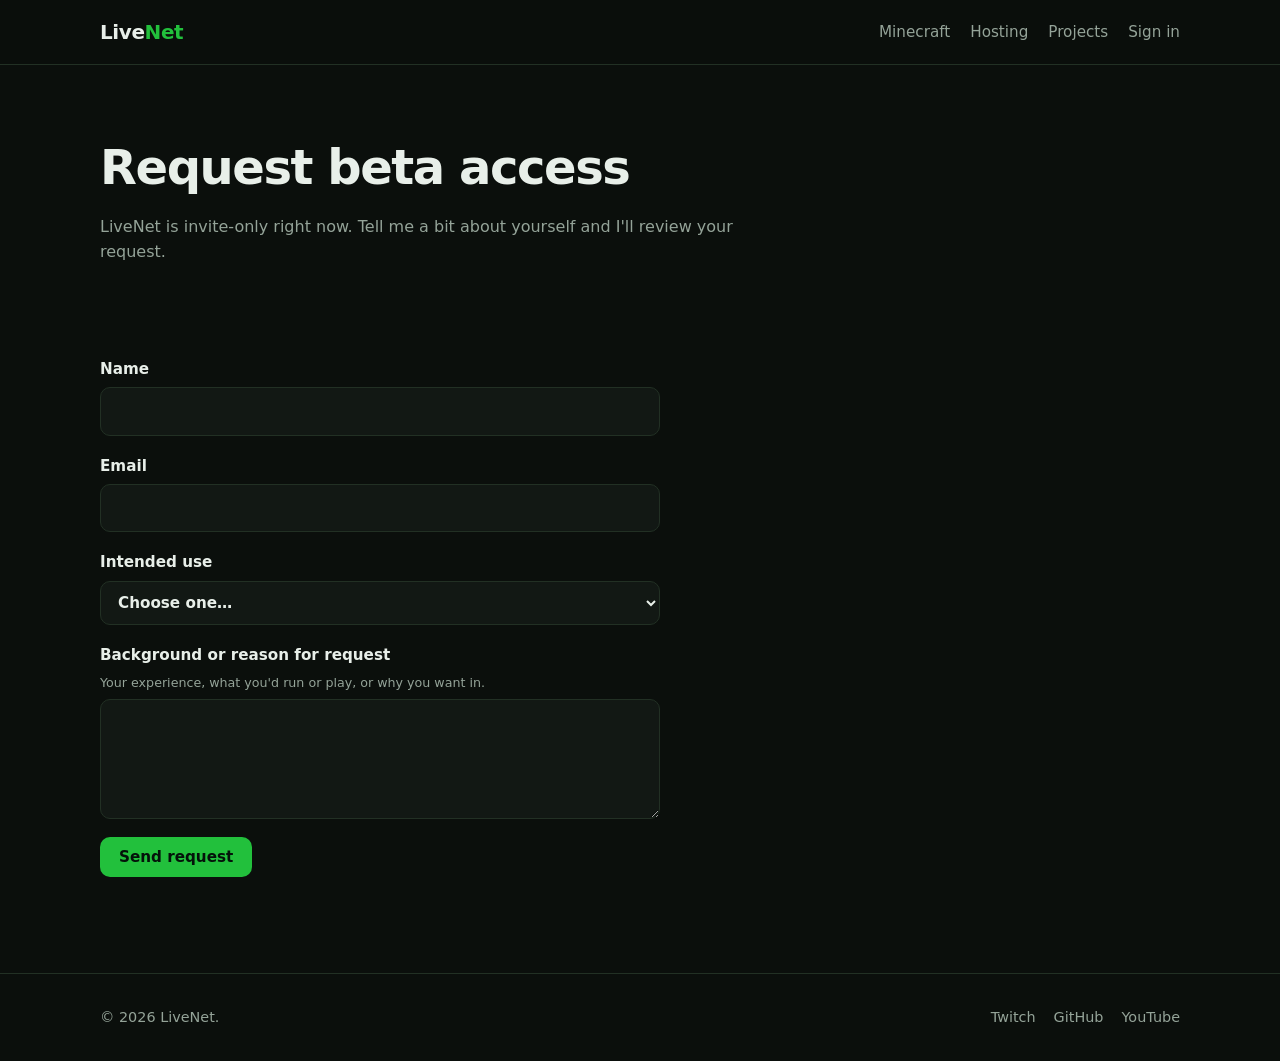
==== public/beta/index.html @ 6646d414 "Rebuild stylesheet on FRS four-lock scaling, add light theme Co-Authored-By: Claude Sonnet 5.5 <nore" ====
<!doctype html>
<html lang="en">
<head>
  <meta charset="utf-8">
  <meta name="viewport" content="width=device-width, initial-scale=1, viewport-fit=cover">
  <meta name="color-scheme" content="dark light">
  <title>Request beta access — LiveNet</title>
  <meta name="description" content="Request access to the LiveNet invite-only beta.">
  <link rel="icon" href="https://panel.livenet.host/livinglive234.ico">
  <link rel="stylesheet" href="/css/style.css">
</head>
<body>
  <header class="site-header">
    <div class="wrap">
      <a class="logo" href="/">Live<span>Net</span></a>
      <nav>
        <a href="/minecraft/">Minecraft</a>
        <a href="/hosting/">Hosting</a>
        <a href="/projects/">Projects</a>
        <a href="https://panel.livenet.host/login">Sign in</a>
      </nav>
    </div>
  </header>

  <main>
    <div class="wrap page-title">
      <h1>Request beta access</h1>
      <p class="lead">LiveNet is invite-only right now. Tell me a bit about yourself and I'll review your request.</p>
    </div>

    <section>
      <div class="wrap">
        <form id="beta-form" novalidate>
          <label>Name
            <input name="name" type="text" required maxlength="100" autocomplete="name">
          </label>
          <label>Email
            <input name="email" type="email" required maxlength="200" autocomplete="email">
          </label>
          <label>Intended use
            <select name="use" required>
              <option value="">Choose one…</option>
              <option>Minecraft network (playing)</option>
              <option>Game server hosting</option>
              <option>Both</option>
              <option>Other</option>
            </select>
          </label>
          <label>Background or reason for request
            <small>Your experience, what you'd run or play, or why you want in.</small>
            <textarea name="reason" required maxlength="2000"></textarea>
          </label>
          <!-- Honeypot: real people leave this empty -->
          <input class="hp" name="website" type="text" tabindex="-1" autocomplete="off" aria-hidden="true">
          <div id="status" class="status" role="status"></div>
          <div><button class="btn btn-primary" type="submit">Send request</button></div>
        </form>
      </div>
    </section>
  </main>

  <footer class="site-footer">
    <div class="wrap">
      <span>© 2026 LiveNet.</span>
      <div class="links">
        <a href="https://twitch.tv/Livinglive234" rel="noopener">Twitch</a>
        <a href="https://github.com/Livinglive234" rel="noopener">GitHub</a>
        <a href="https://youtube.com/@Livinglive234" rel="noopener">YouTube</a>
      </div>
    </div>
  </footer>

  <script src="/js/beta.js"></script>
</body>
</html>
---- css/style.css ----
/* LiveNet — shared styles.
   Change the brand color here and it updates everywhere. */
:root {
  --brand: #22c03c;
  --brand-dim: #178a2b;
  --accent: #9a32f4; /* purple from the LiveNet logo */
  --bg: #0b0f0c;
  --surface: #121814;
  --border: #223024;
  --text: #e8efe9;
  --muted: #94a398;
  --radius: 14px;
  --max: 1080px;
}

* { box-sizing: border-box; }

html { scroll-behavior: smooth; }

body {
  margin: 0;
  background: var(--bg);
  color: var(--text);
  font-family: Inter, system-ui, -apple-system, "Segoe UI", Roboto, sans-serif;
  line-height: 1.6;
}

a { color: var(--brand); text-decoration: none; }
a:hover { text-decoration: underline; }

.wrap { width: min(var(--max), 100% - 32px); margin-inline: auto; }

/* Header */
.site-header {
  position: sticky; top: 0; z-index: 10;
  background: rgba(11, 15, 12, 0.85);
  backdrop-filter: blur(10px);
  border-bottom: 1px solid var(--border);
}
.site-header .wrap {
  display: flex; align-items: center; justify-content: space-between;
  height: 64px; gap: 16px;
}
.logo { font-weight: 800; font-size: 1.25rem; color: var(--text); letter-spacing: -0.02em; }
.logo span { color: var(--brand); }
.logo:hover { text-decoration: none; }
nav { display: flex; align-items: center; gap: 20px; flex-wrap: wrap; }
nav a { color: var(--muted); font-size: 0.95rem; }
nav a:hover, nav a[aria-current="page"] { color: var(--text); text-decoration: none; }

/* Buttons */
.btn {
  display: inline-block; padding: 10px 18px; border-radius: 10px;
  font-weight: 600; font-size: 0.95rem; border: 1px solid transparent;
  cursor: pointer; font-family: inherit;
}
.btn:hover { text-decoration: none; }
.btn-primary { background: var(--brand); color: #04120a; }
.btn-primary:hover { background: #2fd84a; }
.btn-ghost { border-color: var(--border); color: var(--text); background: transparent; }
.btn-ghost:hover { border-color: var(--accent); }

/* Hero */
.hero { padding: 96px 0 72px; text-align: center; }
.hero h1 { font-size: clamp(2.4rem, 6vw, 4rem); line-height: 1.1; margin: 0 0 16px; letter-spacing: -0.03em; }
.hero h1 em {
  font-style: normal;
  background: linear-gradient(90deg, var(--brand), var(--accent));
  -webkit-background-clip: text; background-clip: text; color: transparent;
}
.hero p { color: var(--muted); font-size: 1.15rem; max-width: 620px; margin: 0 auto 28px; }
.hero .actions { display: flex; gap: 12px; justify-content: center; flex-wrap: wrap; }
.badge {
  display: inline-block; padding: 4px 12px; border: 1px solid var(--border);
  border-radius: 999px; color: var(--muted); font-size: 0.8rem; margin-bottom: 20px;
}
.badge::before { content: "● "; color: var(--accent); }

/* Sections and cards */
section { padding: 56px 0; }
section h2 { font-size: 1.8rem; margin: 0 0 8px; letter-spacing: -0.02em; }
.lead { color: var(--muted); margin: 0 0 28px; max-width: 640px; }

.grid { display: grid; gap: 16px; grid-template-columns: repeat(auto-fit, minmax(240px, 1fr)); }
.card {
  background: var(--surface); border: 1px solid var(--border);
  border-radius: var(--radius); padding: 22px;
}
.card { transition: border-color 0.15s; }
a.card:hover { border-color: var(--accent); text-decoration: none; }
.card h3 { margin: 0 0 6px; font-size: 1.1rem; }
.card p { margin: 0; color: var(--muted); font-size: 0.95rem; }
.card .tag { display: inline-block; font-size: 0.75rem; color: #b66cf7; margin-bottom: 8px; font-weight: 600; letter-spacing: 0.04em; text-transform: uppercase; }

.facts { display: grid; gap: 16px; grid-template-columns: repeat(auto-fit, minmax(180px, 1fr)); }
.fact { background: var(--surface); border: 1px solid var(--border); border-radius: var(--radius); padding: 18px; }
.fact b { display: block; font-size: 1.3rem; }
.fact span { color: var(--muted); font-size: 0.85rem; }

/* Form */
form { display: grid; gap: 18px; max-width: 560px; }
label { display: grid; gap: 6px; font-weight: 600; font-size: 0.95rem; }
label small { font-weight: 400; color: var(--muted); }
input, textarea, select {
  width: 100%; padding: 11px 13px; border-radius: 10px;
  background: var(--surface); border: 1px solid var(--border);
  color: var(--text); font: inherit;
}
input:focus, textarea:focus, select:focus { outline: 2px solid var(--brand); outline-offset: 1px; }
textarea { min-height: 120px; resize: vertical; }
.hp { position: absolute; left: -9999px; }
.status { padding: 12px 14px; border-radius: 10px; display: none; }
.status.ok { display: block; background: rgba(34, 192, 60, 0.12); border: 1px solid var(--brand-dim); }
.status.err { display: block; background: rgba(224, 70, 70, 0.12); border: 1px solid #a33; }

/* Footer */
.site-footer { border-top: 1px solid var(--border); padding: 32px 0; margin-top: 40px; color: var(--muted); font-size: 0.9rem; }
.site-footer .wrap { display: flex; justify-content: space-between; gap: 16px; flex-wrap: wrap; }
.site-footer .links { display: flex; gap: 18px; flex-wrap: wrap; }
.site-footer a { color: var(--muted); }
.site-footer a:hover { color: var(--brand); }

.page-title { padding: 64px 0 8px; }
.page-title h1 { font-size: clamp(2rem, 5vw, 3rem); margin: 0 0 8px; letter-spacing: -0.03em; }
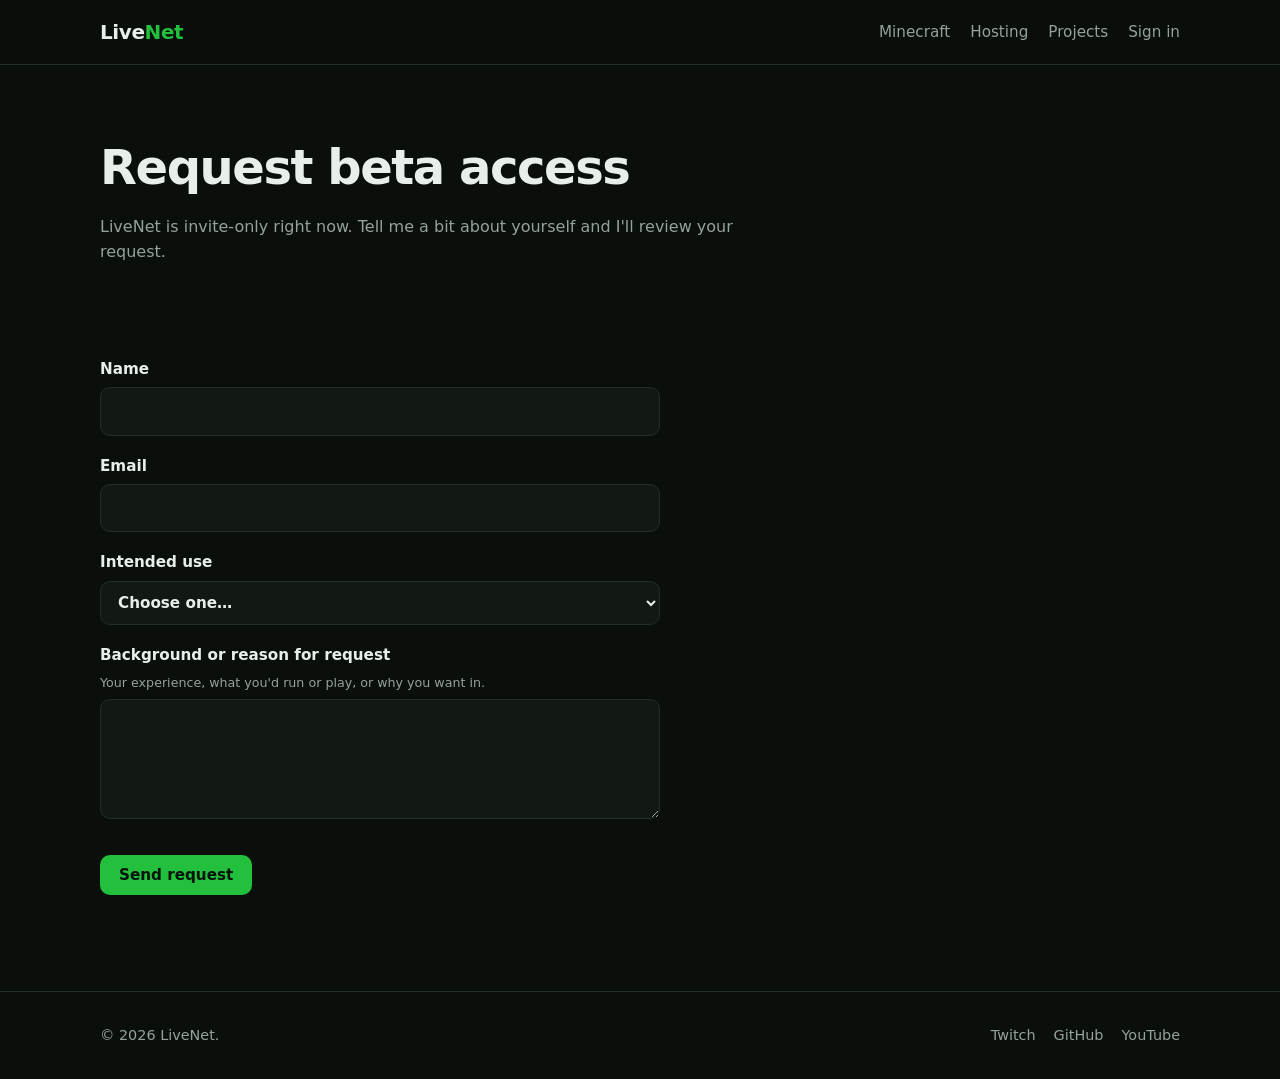
==== commit fc9587db: "Add Turnstile check and one-request-per-email to the beta form Co-Authored-By: Claude Sonnet 5.5 <no" ====
--- a/public/beta/index.html
+++ b/public/beta/index.html
@@ -52,6 +52,7 @@
           </label>
           <!-- Honeypot: real people leave this empty -->
           <input class="hp" name="website" type="text" tabindex="-1" autocomplete="off" aria-hidden="true">
+          <div class="cf-turnstile" data-sitekey="REPLACE_WITH_TURNSTILE_SITE_KEY"></div>
           <div id="status" class="status" role="status"></div>
           <div><button class="btn btn-primary" type="submit">Send request</button></div>
         </form>
@@ -70,6 +71,7 @@
     </div>
   </footer>
 
+  <script src="https://challenges.cloudflare.com/turnstile/v0/api.js" async defer></script>
   <script src="/js/beta.js"></script>
 </body>
 </html>
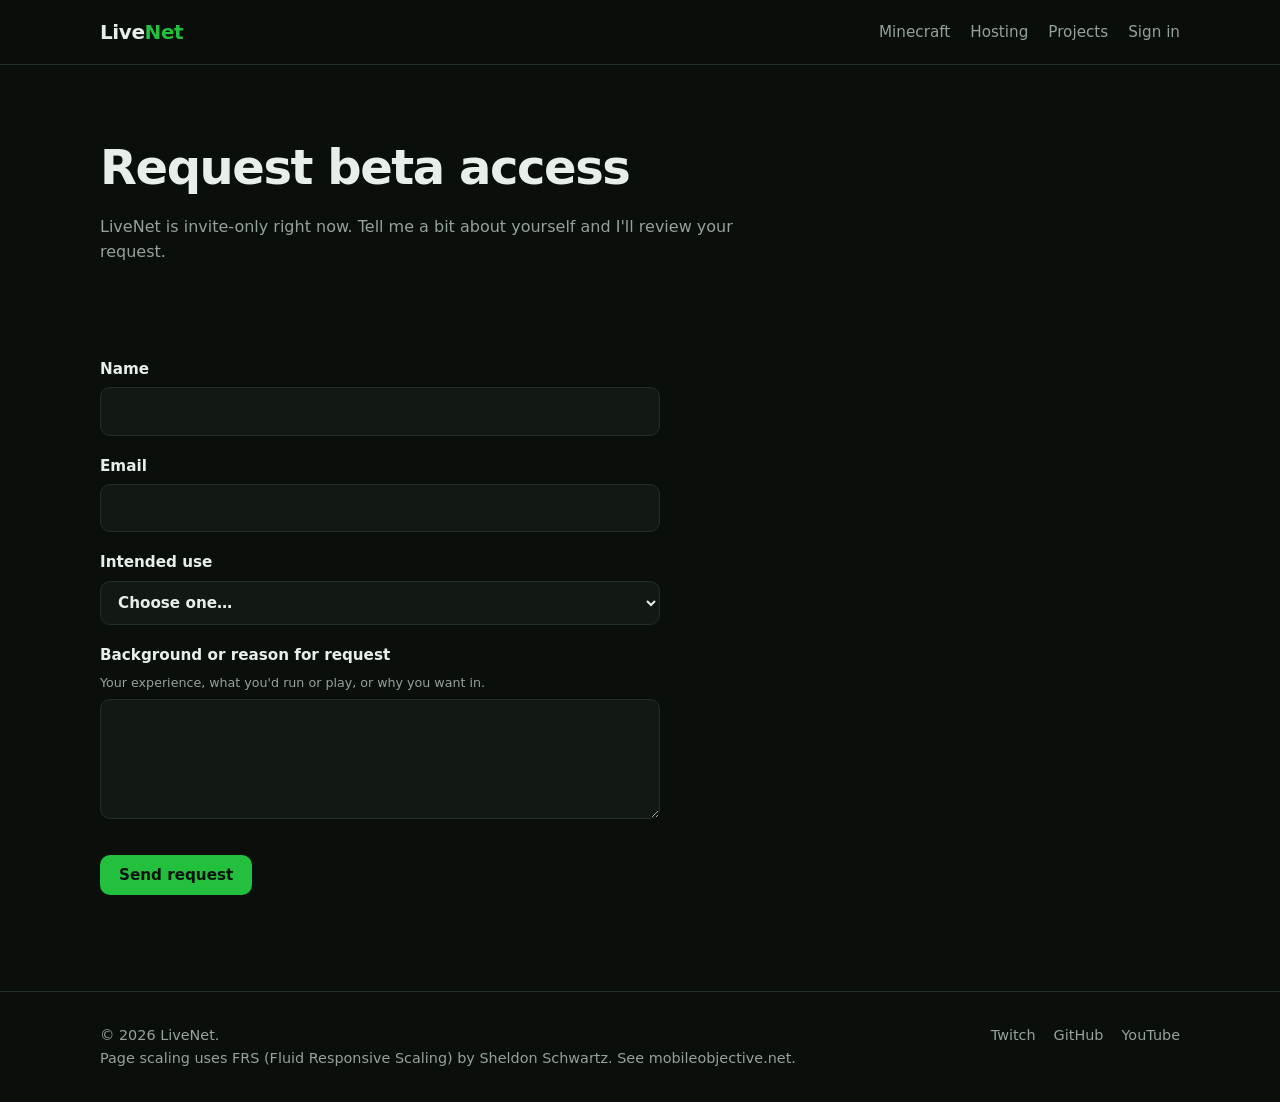
==== commit 27e9219a: "Credit Sheldon Schwartz and mobileobjective.net for FRS Co-Authored-By: Claude Sonnet 5.5 <noreply@a" ====
--- a/public/beta/index.html
+++ b/public/beta/index.html
@@ -52,7 +52,7 @@
           </label>
           <!-- Honeypot: real people leave this empty -->
           <input class="hp" name="website" type="text" tabindex="-1" autocomplete="off" aria-hidden="true">
-          <div class="cf-turnstile" data-sitekey="REPLACE_WITH_TURNSTILE_SITE_KEY"></div>
+          <div class="cf-turnstile" data-sitekey="0x4AAAAAAFxhFjikmYHsXfLX" data-action="beta-request"></div>
           <div id="status" class="status" role="status"></div>
           <div><button class="btn btn-primary" type="submit">Send request</button></div>
         </form>
@@ -69,6 +69,9 @@
         <a href="https://youtube.com/@Livinglive234" rel="noopener">YouTube</a>
       </div>
     </div>
+    <div class="wrap credit">
+      <span>Page scaling uses FRS (Fluid Responsive Scaling) by Sheldon Schwartz. See <a href="https://mobileobjective.net" rel="noopener">mobileobjective.net</a>.</span>
+    </div>
   </footer>
 
   <script src="https://challenges.cloudflare.com/turnstile/v0/api.js" async defer></script>
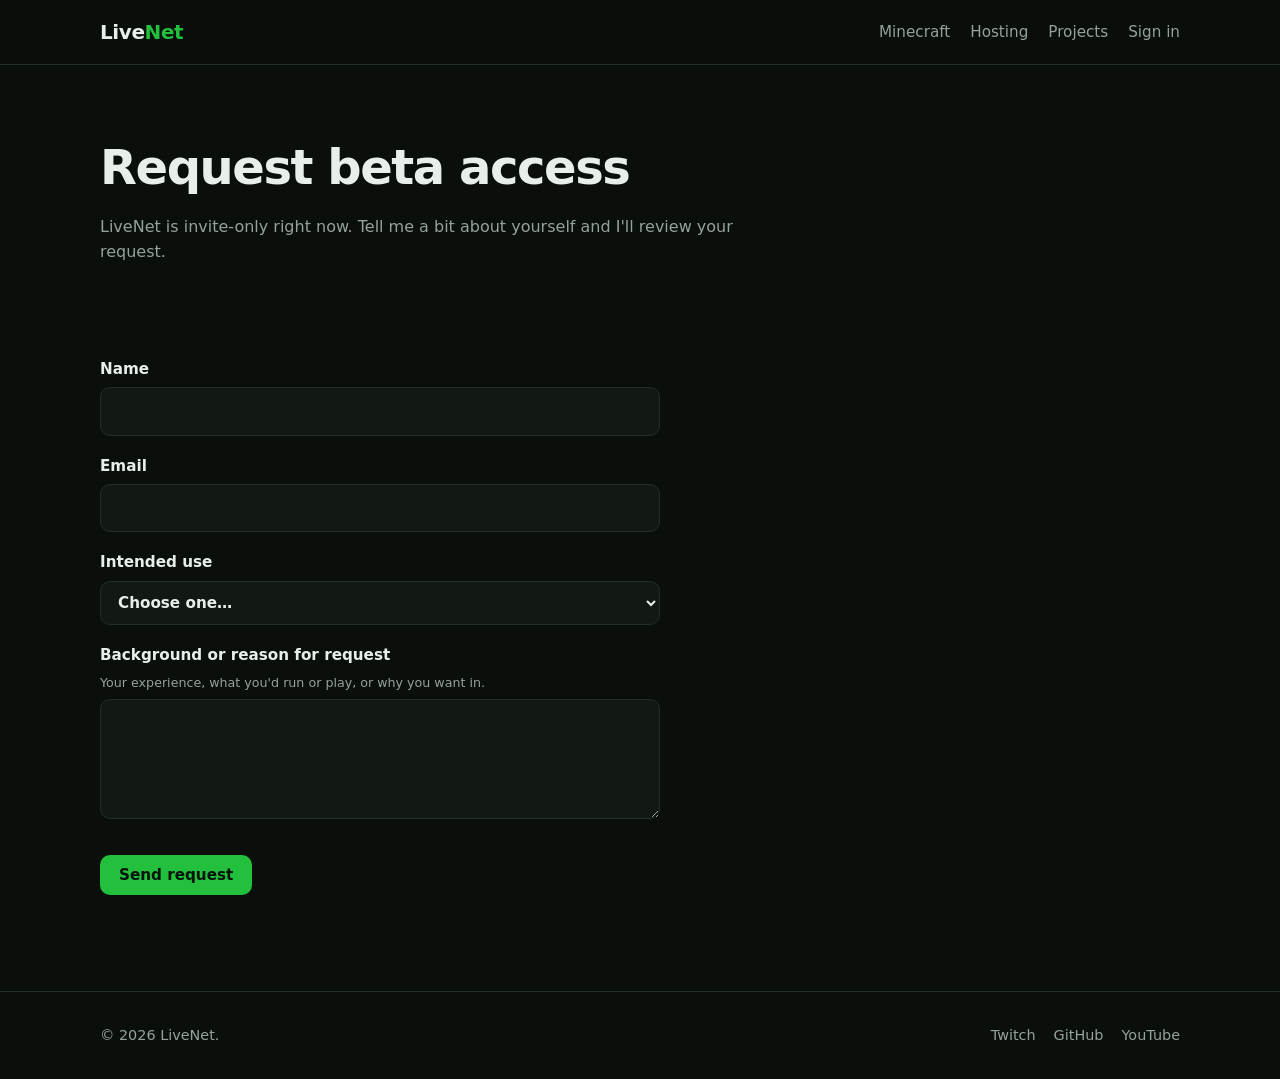
==== commit 20eb881f: "Keep the FRS credit in the repo only, not in the site footer Co-Authored-By: Claude Sonnet 5.5 <nore" ====
--- a/public/beta/index.html
+++ b/public/beta/index.html
@@ -69,9 +69,6 @@
         <a href="https://youtube.com/@Livinglive234" rel="noopener">YouTube</a>
       </div>
     </div>
-    <div class="wrap credit">
-      <span>Page scaling uses FRS (Fluid Responsive Scaling) by Sheldon Schwartz. See <a href="https://mobileobjective.net" rel="noopener">mobileobjective.net</a>.</span>
-    </div>
   </footer>
 
   <script src="https://challenges.cloudflare.com/turnstile/v0/api.js" async defer></script>
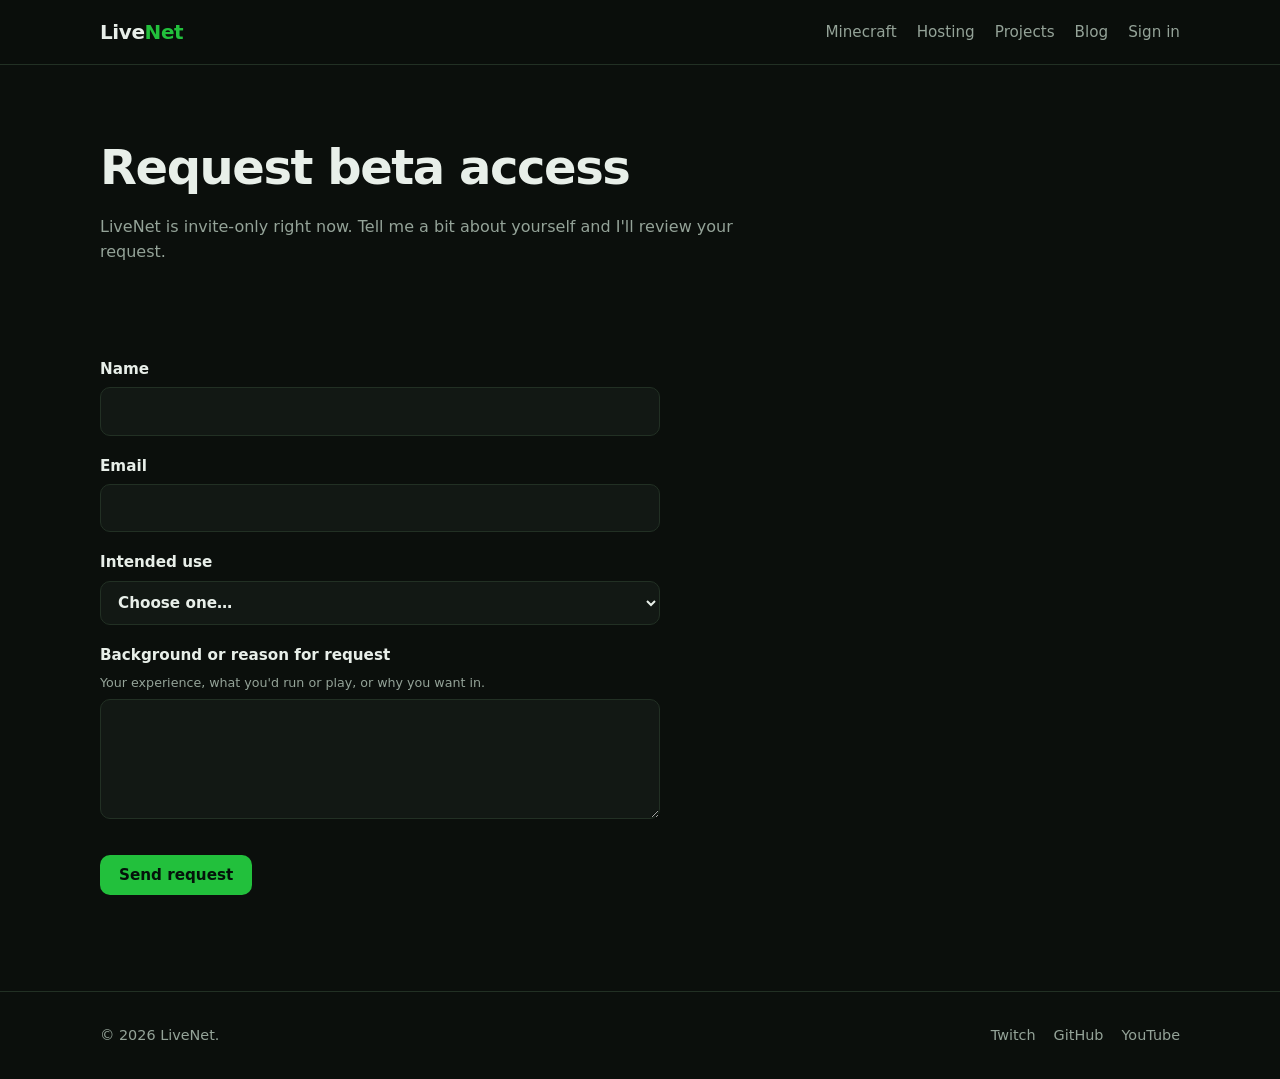
==== commit b4cfed70: "Add a blog with admin-only posting Co-Authored-By: Claude Sonnet 5.5 <noreply@anthropic.com>" ====
--- a/public/beta/index.html
+++ b/public/beta/index.html
@@ -17,6 +17,7 @@
         <a href="/minecraft/">Minecraft</a>
         <a href="/hosting/">Hosting</a>
         <a href="/projects/">Projects</a>
+        <a href="/blog/">Blog</a>
         <a href="https://panel.livenet.host/login">Sign in</a>
       </nav>
     </div>
